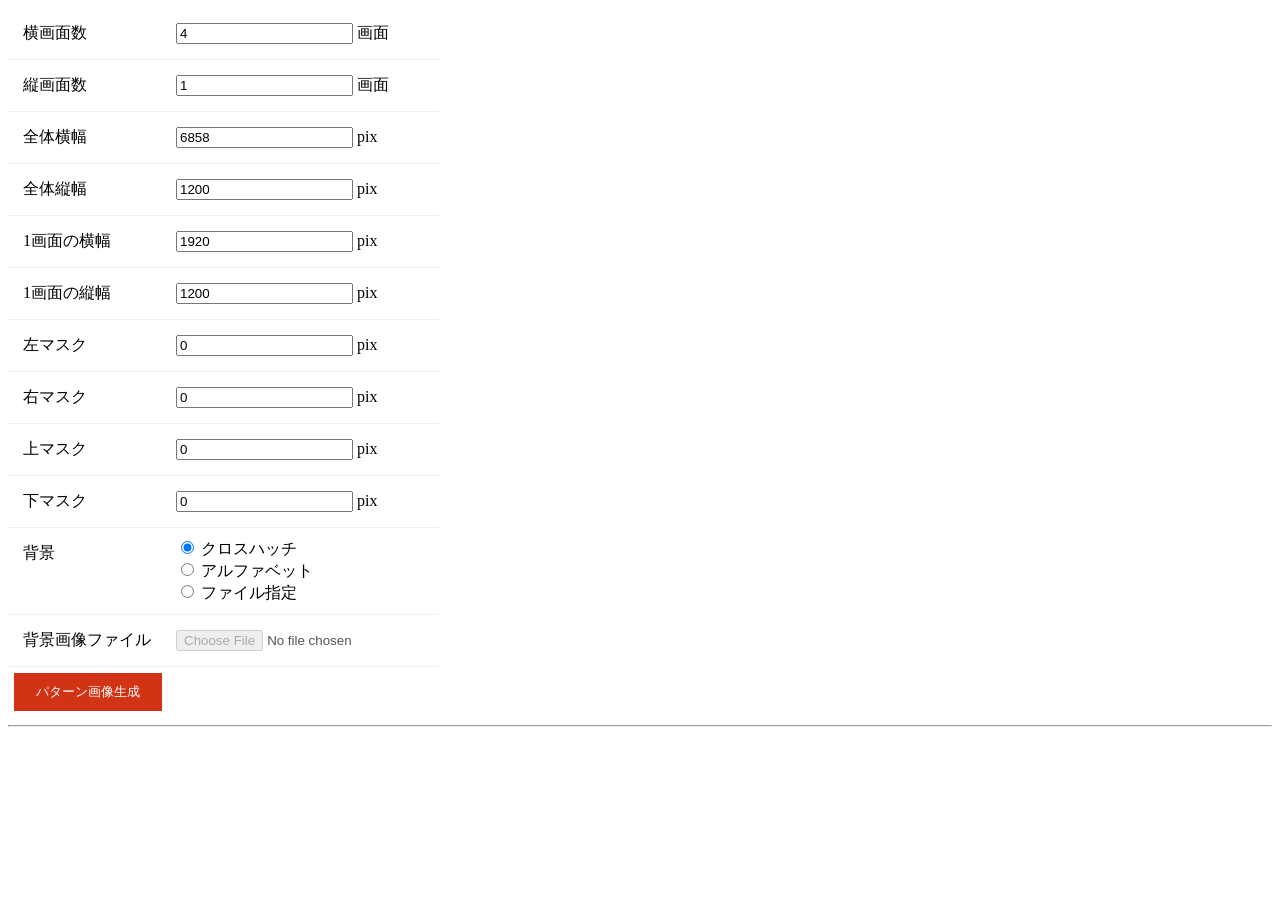
==== index.html @ 9f513bb6 "Changed to allow selection of background modes" ====
<!DOCTYPE html>
<html lang="ja">
<head>
    <meta charset="UTF-8">
    <meta name="viewport" content="width=device-width, initial-scale=1.0">
    <title>パターン画像生成サイト</title>
    <meta name="description" content="">
    <link rel="icon" href="favicon.ico">
    <link rel="stylesheet" href="./css/style.css">
    <script src="./js/PatternGenerator.js"></script>
</head>

<body>
    <form>
        <table>
            <!--ファイルの読み込み　拡張子をPNG, JPEGに設定-->
            <tr>
                <th class="hissu"><label>横画面数</label></th>
                <td><input id="screen-num-x" type="number" value="4" min="1"><label> 画面</label></td>
            </tr>
            <tr>
                <th class="hissu"><label>縦画面数</label></th>
                <td><input id="screen-num-y" type="number" value="1" min="1"><label> 画面</label></td>
            </tr>
            <tr>
                <th class="hissu"><label>全体横幅</label></th>
                <td><input id="all-width" type="number" value="6858" min="1"><label> pix</label></td>
            </tr>
            <tr>
                <th class="hissu"><label>全体縦幅</label></th>
                <td><input id="all-height" type="number" value="1200" min="1"><label> pix</label></td>
            </tr>
            <tr>
                <th class="hissu"><label>1画面の横幅</label></th>
                <td><input id="screen-width" type="number" value="1920" min="1"><label> pix</label></td>
            </tr>
            <tr>
                <th class="hissu"><label>1画面の縦幅</label></th>
                <td><input id="screen-height" type="number" value="1200" min="1"><label> pix</label></td>
            </tr>
            <tr>
                <th class="hissu"><label>左マスク</label></th>
                <td><input id="mask-left" type="number" value="0" min="0"><label> pix</label></td>
                
            </tr>
            <tr>
                <th class="hissu"><label>右マスク</label></th>
                <td><input id="mask-right" type="number" value="0" min="0"><label> pix</label></td>
            </tr>
            <tr>
                <th class="hissu"><label>上マスク</label></th>
                <td><input id="mask-top" type="number" value="0" min="0"><label> pix</label></td>
            </tr>
            <tr>
                <th class="hissu"><label>下マスク</label></th>
                <td><input id="mask-bottom" type="number" value="0" min="0"><label> pix</label></td>
            </tr>
            <tr>
                <th class="ninni"><label>背景</label></th>
                <td><div>
                    <input type="radio" id="radio-1" name="background" checked/>
                    <label for="radio-1">クロスハッチ</label>
                    <br>
                    <input type="radio" id="radio-2" name="background"/>
                    <label for="radio-2">アルファベット</label>
                    <br>
                    <input type="radio" id="radio-3" name="background"/>
                    <label for="radio-3">ファイル指定</label>
                  </div></td>
            </tr>
            <tr>
                <th class="ninni"><label>背景画像ファイル</label></th>
                <td><input type="file" id="selectFile" accept=".png,.jpeg,.jpg" disabled></td>
            </tr>
        </table>
        <!--
        <div class="buttonwrap">
        </div>
        -->
        <input id="btn-draw" type="button" value="パターン画像生成">

    </form> 

    <!--
    <input id="btn-draw" class="" type="button" value="パターン画像生成" />
    -->
    <hr>
    <select id="select" style="display:none;">
        <option id="opt_0">全体</option>
        <option>プロジェクター1</option>
    </select>
    <input id="btn1" class="" type="button" value="ダウンロード"  style="display:none;"/>
    <br>
    <div>
        <canvas id="canvas" class="canvas" width="10" height="10" style="display:none;">
        </canvas>
        <canvas id="canvas2" class="canvas" width="10" height="10">
        </canvas>
    </div>
</body>
</html>
---- css/style.css ----
/*https://csshtml.work/input-sidebyside/*/
  form table{
    border-spacing: 0;
}
form td{
    padding: 10px;
    border-bottom: 1px solid #EEE;
}
form th{
    padding: 15px;
    border-bottom: 1px solid #EEE;
    text-align: left;
    font-weight: normal;
    vertical-align: top;
    width: 8em;
}
.hissu,.ninni{
    /*padding-right: 4em;*/
    position: relative;
}
/*
.hissu::after,.ninni::after{
    content: "必須";
    display: inline-block;
    position: absolute;
    right: 10px;
    top: 15px;
    border: 1px solid #CCC;
    padding: 0 5px;
    font-size: 85%;
    background: #d40000;
    color: #FFF;
}

.ninni::after{
    content: "任意";
    background: #d2e5ff;
    color: #333;
}
    */
form input[type="text"],form textarea{
    background: #f2f2f2;
    border: 1px solid #999;
    margin: 0 5px;
    width: 300px;
    padding: 5px;
    box-sizing: border-box;
}
.attention{
    display: inline-block;
}
.smallinput{
    width: 100px !important;
}
.buttonwrap{
    text-align: center;
    padding: 20px 0;
}
input[type="button"],input[type="submit"]{
    display:inline-block;
    background:#d13415;
    padding:10px;
    text-align:center;
    color:#FFF;
    margin:5px;
    border:1px solid;
    cursor:pointer;
    width: 150px;
}

@media (max-width:500px){
    form table,form tr,form th,form td{
        display: block;
    }
    form th{
        width: auto;
        border-bottom: none;
        padding: 13px 10px 0 5em;
    }
    .hissu::after,.ninni::after{
        right: auto;
        left: 15px;
    }
    form input[type="text"],form textarea{
        width: calc(100% - 10px);
    }
}
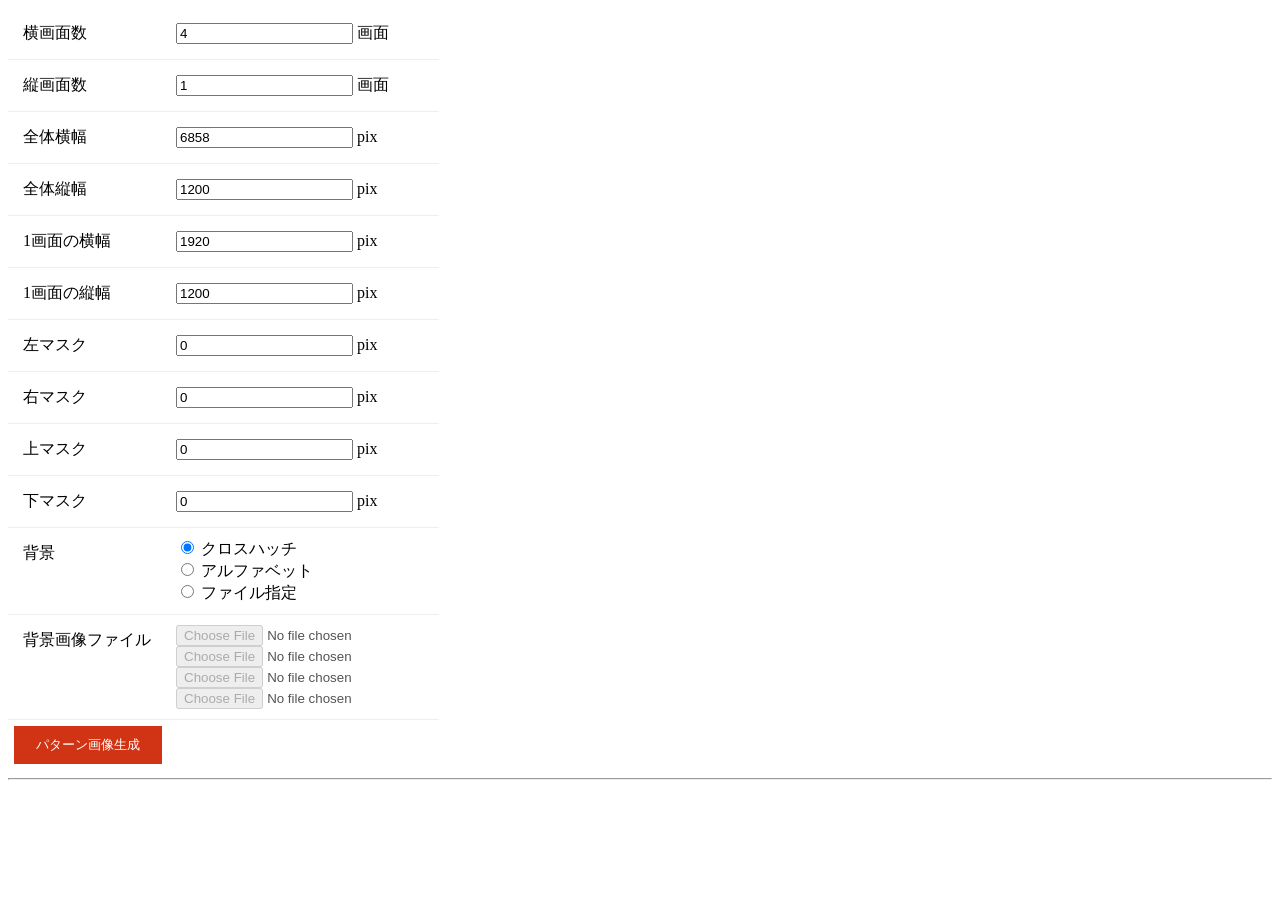
==== commit 6a10c6d0: "Background image specification change" ====
--- a/index.html
+++ b/index.html
@@ -70,20 +70,14 @@
             </tr>
             <tr>
                 <th class="ninni"><label>背景画像ファイル</label></th>
-                <td><input type="file" id="selectFile" accept=".png,.jpeg,.jpg" disabled></td>
+                <td>
+                    <div id="divSelectFile">
+                    </div>
+                </td>
             </tr>
         </table>
-        <!--
-        <div class="buttonwrap">
-        </div>
-        -->
         <input id="btn-draw" type="button" value="パターン画像生成">
-
     </form> 
-
-    <!--
-    <input id="btn-draw" class="" type="button" value="パターン画像生成" />
-    -->
     <hr>
     <select id="select" style="display:none;">
         <option id="opt_0">全体</option>
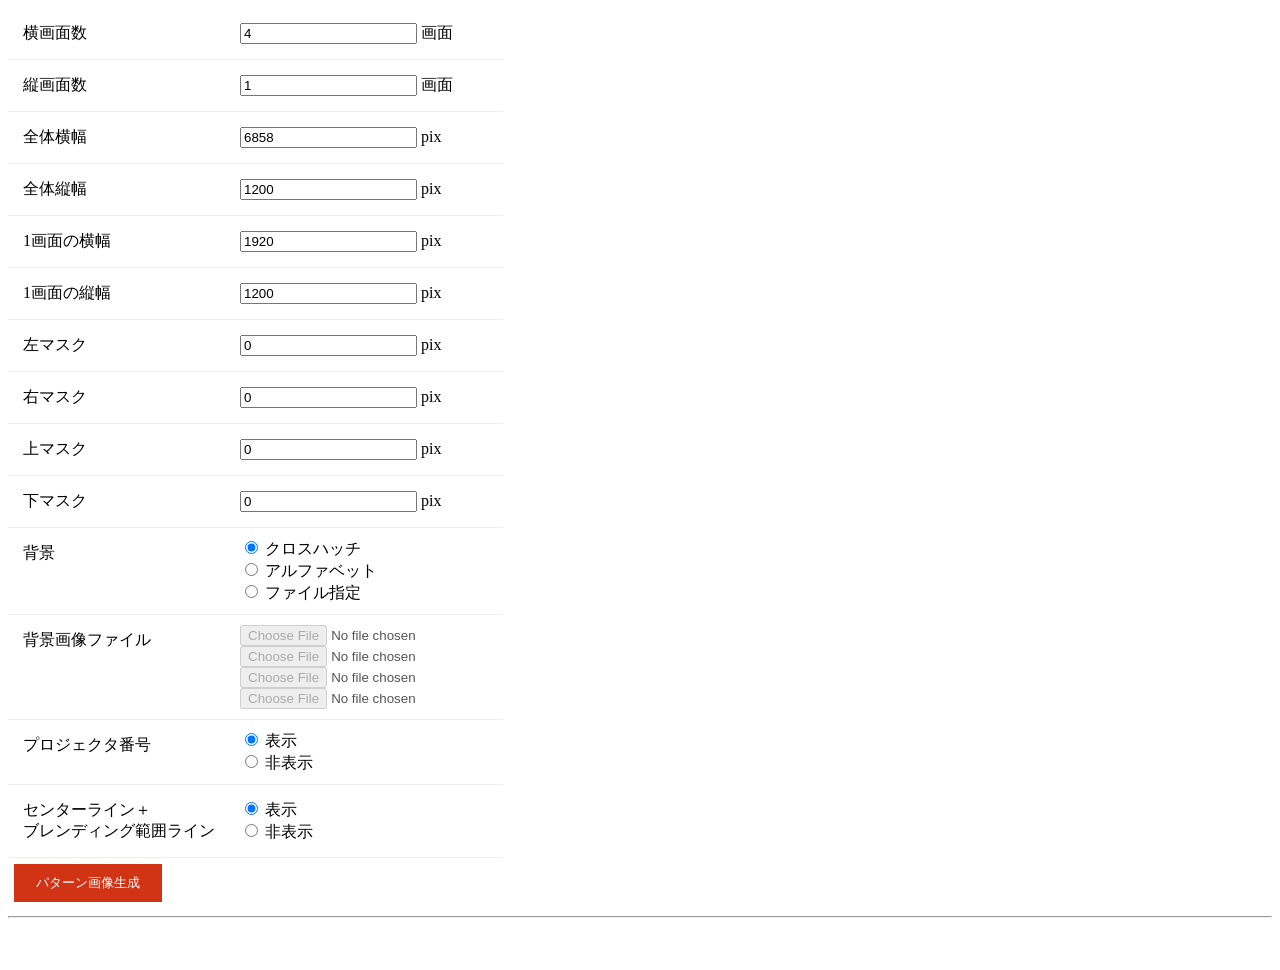
==== commit 7ae7be5a: "Add generate options" ====
--- a/index.html
+++ b/index.html
@@ -1,95 +1,232 @@
 <!DOCTYPE html>
 <html lang="ja">
-<head>
-    <meta charset="UTF-8">
-    <meta name="viewport" content="width=device-width, initial-scale=1.0">
-    <title>パターン画像生成サイト</title>
-    <meta name="description" content="">
-    <link rel="icon" href="favicon.ico">
-    <link rel="stylesheet" href="./css/style.css">
-    <script src="./js/PatternGenerator.js"></script>
-</head>
+    <head>
+        <meta charset="UTF-8" />
+        <meta name="viewport" content="width=device-width, initial-scale=1.0" />
+        <title>パターン画像生成サイト</title>
+        <meta name="description" content="" />
+        <link rel="icon" href="favicon.ico" />
+        <link rel="stylesheet" href="./css/style.css?date=240709" />
+        <script src="./js/PatternGenerator.js?date=240709"></script>
+    </head>
 
-<body>
-    <form>
-        <table>
-            <!--ファイルの読み込み　拡張子をPNG, JPEGに設定-->
-            <tr>
-                <th class="hissu"><label>横画面数</label></th>
-                <td><input id="screen-num-x" type="number" value="4" min="1"><label> 画面</label></td>
-            </tr>
-            <tr>
-                <th class="hissu"><label>縦画面数</label></th>
-                <td><input id="screen-num-y" type="number" value="1" min="1"><label> 画面</label></td>
-            </tr>
-            <tr>
-                <th class="hissu"><label>全体横幅</label></th>
-                <td><input id="all-width" type="number" value="6858" min="1"><label> pix</label></td>
-            </tr>
-            <tr>
-                <th class="hissu"><label>全体縦幅</label></th>
-                <td><input id="all-height" type="number" value="1200" min="1"><label> pix</label></td>
-            </tr>
-            <tr>
-                <th class="hissu"><label>1画面の横幅</label></th>
-                <td><input id="screen-width" type="number" value="1920" min="1"><label> pix</label></td>
-            </tr>
-            <tr>
-                <th class="hissu"><label>1画面の縦幅</label></th>
-                <td><input id="screen-height" type="number" value="1200" min="1"><label> pix</label></td>
-            </tr>
-            <tr>
-                <th class="hissu"><label>左マスク</label></th>
-                <td><input id="mask-left" type="number" value="0" min="0"><label> pix</label></td>
-                
-            </tr>
-            <tr>
-                <th class="hissu"><label>右マスク</label></th>
-                <td><input id="mask-right" type="number" value="0" min="0"><label> pix</label></td>
-            </tr>
-            <tr>
-                <th class="hissu"><label>上マスク</label></th>
-                <td><input id="mask-top" type="number" value="0" min="0"><label> pix</label></td>
-            </tr>
-            <tr>
-                <th class="hissu"><label>下マスク</label></th>
-                <td><input id="mask-bottom" type="number" value="0" min="0"><label> pix</label></td>
-            </tr>
-            <tr>
-                <th class="ninni"><label>背景</label></th>
-                <td><div>
-                    <input type="radio" id="radio-1" name="background" checked/>
-                    <label for="radio-1">クロスハッチ</label>
-                    <br>
-                    <input type="radio" id="radio-2" name="background"/>
-                    <label for="radio-2">アルファベット</label>
-                    <br>
-                    <input type="radio" id="radio-3" name="background"/>
-                    <label for="radio-3">ファイル指定</label>
-                  </div></td>
-            </tr>
-            <tr>
-                <th class="ninni"><label>背景画像ファイル</label></th>
-                <td>
-                    <div id="divSelectFile">
-                    </div>
-                </td>
-            </tr>
-        </table>
-        <input id="btn-draw" type="button" value="パターン画像生成">
-    </form> 
-    <hr>
-    <select id="select" style="display:none;">
-        <option id="opt_0">全体</option>
-        <option>プロジェクター1</option>
-    </select>
-    <input id="btn1" class="" type="button" value="ダウンロード"  style="display:none;"/>
-    <br>
-    <div>
-        <canvas id="canvas" class="canvas" width="10" height="10" style="display:none;">
-        </canvas>
-        <canvas id="canvas2" class="canvas" width="10" height="10">
-        </canvas>
-    </div>
-</body>
-</html>+    <body>
+        <form>
+            <table>
+                <!--ファイルの読み込み　拡張子をPNG, JPEGに設定-->
+                <tr>
+                    <th class="hissu"><label>横画面数</label></th>
+                    <td>
+                        <input
+                            id="screen-num-x"
+                            type="number"
+                            value="4"
+                            min="1"
+                        /><label> 画面</label>
+                    </td>
+                </tr>
+                <tr>
+                    <th class="hissu"><label>縦画面数</label></th>
+                    <td>
+                        <input
+                            id="screen-num-y"
+                            type="number"
+                            value="1"
+                            min="1"
+                        /><label> 画面</label>
+                    </td>
+                </tr>
+                <tr>
+                    <th class="hissu"><label>全体横幅</label></th>
+                    <td>
+                        <input
+                            id="all-width"
+                            type="number"
+                            value="6858"
+                            min="1"
+                        /><label> pix</label>
+                    </td>
+                </tr>
+                <tr>
+                    <th class="hissu"><label>全体縦幅</label></th>
+                    <td>
+                        <input
+                            id="all-height"
+                            type="number"
+                            value="1200"
+                            min="1"
+                        /><label> pix</label>
+                    </td>
+                </tr>
+                <tr>
+                    <th class="hissu"><label>1画面の横幅</label></th>
+                    <td>
+                        <input
+                            id="screen-width"
+                            type="number"
+                            value="1920"
+                            min="1"
+                        /><label> pix</label>
+                    </td>
+                </tr>
+                <tr>
+                    <th class="hissu"><label>1画面の縦幅</label></th>
+                    <td>
+                        <input
+                            id="screen-height"
+                            type="number"
+                            value="1200"
+                            min="1"
+                        /><label> pix</label>
+                    </td>
+                </tr>
+                <tr>
+                    <th class="hissu"><label>左マスク</label></th>
+                    <td>
+                        <input
+                            id="mask-left"
+                            type="number"
+                            value="0"
+                            min="0"
+                        /><label> pix</label>
+                    </td>
+                </tr>
+                <tr>
+                    <th class="hissu"><label>右マスク</label></th>
+                    <td>
+                        <input
+                            id="mask-right"
+                            type="number"
+                            value="0"
+                            min="0"
+                        /><label> pix</label>
+                    </td>
+                </tr>
+                <tr>
+                    <th class="hissu"><label>上マスク</label></th>
+                    <td>
+                        <input
+                            id="mask-top"
+                            type="number"
+                            value="0"
+                            min="0"
+                        /><label> pix</label>
+                    </td>
+                </tr>
+                <tr>
+                    <th class="hissu"><label>下マスク</label></th>
+                    <td>
+                        <input
+                            id="mask-bottom"
+                            type="number"
+                            value="0"
+                            min="0"
+                        /><label> pix</label>
+                    </td>
+                </tr>
+                <tr>
+                    <th class="ninni"><label>背景</label></th>
+                    <td>
+                        <div>
+                            <input
+                                type="radio"
+                                id="radio-1"
+                                name="background"
+                                checked
+                            />
+                            <label for="radio-1">クロスハッチ</label>
+                            <br />
+                            <input
+                                type="radio"
+                                id="radio-2"
+                                name="background"
+                            />
+                            <label for="radio-2">アルファベット</label>
+                            <br />
+                            <input
+                                type="radio"
+                                id="radio-3"
+                                name="background"
+                            />
+                            <label for="radio-3">ファイル指定</label>
+                        </div>
+                    </td>
+                </tr>
+                <tr>
+                    <th class="ninni"><label>背景画像ファイル</label></th>
+                    <td>
+                        <div id="divSelectFile"></div>
+                    </td>
+                </tr>
+                <tr>
+                    <th class="ninni"><label>プロジェクタ番号</label></th>
+                    <td>
+                        <div>
+                            <input
+                                type="radio"
+                                id="vp-radio-1"
+                                name="vp"
+                                checked
+                            />
+                            <label for="vp-radio-1">表示</label>
+                            <br />
+                            <input
+                                type="radio"
+                                id="vp-radio-2"
+                                name="vp"
+                            />
+                            <label for="vp-radio-2">非表示</label>
+                        </div>
+                    </td>
+                </tr>
+                <tr></tr>
+                    <th class="ninni"><label>センターライン＋<br>ブレンディング範囲ライン</label></th>
+                    <td>
+                        <div>
+                            <input
+                                type="radio"
+                                id="line-radio-1"
+                                name="line"
+                                checked
+                            />
+                            <label for="line-radio-1">表示</label>
+                            <br />
+                            <input
+                                type="radio"
+                                id="line-radio-2"
+                                name="line"
+                            />
+                            <label for="line-radio-2">非表示</label>
+                        </div>
+                    </td>
+                </tr>
+            </table>
+            <input id="btn-draw" type="button" value="パターン画像生成" />
+        </form>
+        <hr />
+        <select id="select" style="display: none">
+            <option id="opt_0">全体</option>
+            <option>プロジェクター1</option>
+        </select>
+        <input
+            id="btn1"
+            class=""
+            type="button"
+            value="ダウンロード"
+            style="display: none"
+        />
+        <br />
+        <div>
+            <canvas
+                id="canvas"
+                class="canvas"
+                width="10"
+                height="10"
+                style="display: none"
+            >
+            </canvas>
+            <canvas id="canvas2" class="canvas" width="10" height="10">
+            </canvas>
+        </div>
+    </body>
+</html>
--- a/css/style.css
+++ b/css/style.css
@@ -1,21 +1,21 @@
-
-  /*https://csshtml.work/input-sidebyside/*/
-  form table{
+/*https://csshtml.work/input-sidebyside/*/
+form table {
     border-spacing: 0;
 }
-form td{
+form td {
     padding: 10px;
-    border-bottom: 1px solid #EEE;
+    border-bottom: 1px solid #eee;
 }
-form th{
+form th {
     padding: 15px;
-    border-bottom: 1px solid #EEE;
+    border-bottom: 1px solid #eee;
     text-align: left;
     font-weight: normal;
     vertical-align: top;
-    width: 8em;
+    /*width: 8em;*/
 }
-.hissu,.ninni{
+.hissu,
+.ninni {
     /*padding-right: 4em;*/
     position: relative;
 }
@@ -39,7 +39,8 @@
     color: #333;
 }
     */
-form input[type="text"],form textarea{
+form input[type="text"],
+form textarea {
     background: #f2f2f2;
     border: 1px solid #999;
     margin: 0 5px;
@@ -47,42 +48,48 @@
     padding: 5px;
     box-sizing: border-box;
 }
-.attention{
+.attention {
     display: inline-block;
 }
-.smallinput{
+.smallinput {
     width: 100px !important;
 }
-.buttonwrap{
+.buttonwrap {
     text-align: center;
     padding: 20px 0;
 }
-input[type="button"],input[type="submit"]{
-    display:inline-block;
-    background:#d13415;
-    padding:10px;
-    text-align:center;
-    color:#FFF;
-    margin:5px;
-    border:1px solid;
-    cursor:pointer;
+input[type="button"],
+input[type="submit"] {
+    display: inline-block;
+    background: #d13415;
+    padding: 10px;
+    text-align: center;
+    color: #fff;
+    margin: 5px;
+    border: 1px solid;
+    cursor: pointer;
     width: 150px;
 }
 
-@media (max-width:500px){
-    form table,form tr,form th,form td{
+@media (max-width: 500px) {
+    form table,
+    form tr,
+    form th,
+    form td {
         display: block;
     }
-    form th{
+    form th {
         width: auto;
         border-bottom: none;
         padding: 13px 10px 0 5em;
     }
-    .hissu::after,.ninni::after{
+    .hissu::after,
+    .ninni::after {
         right: auto;
         left: 15px;
     }
-    form input[type="text"],form textarea{
+    form input[type="text"],
+    form textarea {
         width: calc(100% - 10px);
     }
-}+}
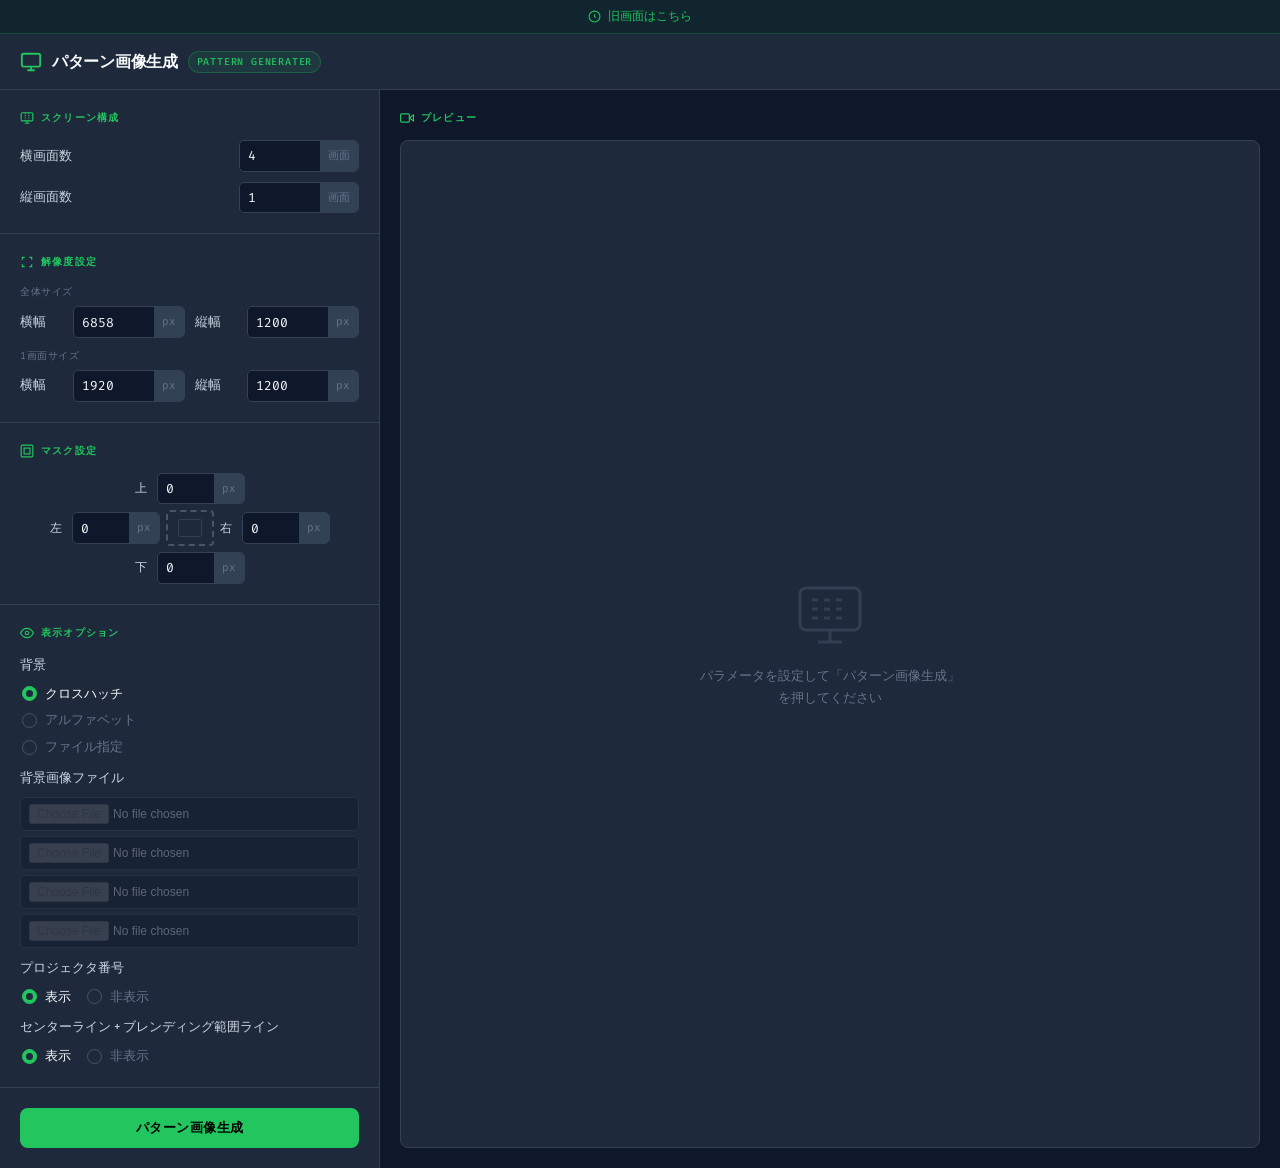
==== commit ec354e91: "デザイン調整" ====
--- a/index.html
+++ b/index.html
@@ -1,232 +1,304 @@
 <!DOCTYPE html>
 <html lang="ja">
-    <head>
-        <meta charset="UTF-8" />
-        <meta name="viewport" content="width=device-width, initial-scale=1.0" />
-        <title>パターン画像生成サイト</title>
-        <meta name="description" content="" />
-        <link rel="icon" href="favicon.ico" />
-        <link rel="stylesheet" href="./css/style.css?date=240709" />
-        <script src="./js/PatternGenerator.js?date=240709"></script>
-    </head>
-
-    <body>
-        <form>
-            <table>
-                <!--ファイルの読み込み　拡張子をPNG, JPEGに設定-->
-                <tr>
-                    <th class="hissu"><label>横画面数</label></th>
-                    <td>
-                        <input
-                            id="screen-num-x"
-                            type="number"
-                            value="4"
-                            min="1"
-                        /><label> 画面</label>
-                    </td>
-                </tr>
-                <tr>
-                    <th class="hissu"><label>縦画面数</label></th>
-                    <td>
-                        <input
-                            id="screen-num-y"
-                            type="number"
-                            value="1"
-                            min="1"
-                        /><label> 画面</label>
-                    </td>
-                </tr>
-                <tr>
-                    <th class="hissu"><label>全体横幅</label></th>
-                    <td>
-                        <input
-                            id="all-width"
-                            type="number"
-                            value="6858"
-                            min="1"
-                        /><label> pix</label>
-                    </td>
-                </tr>
-                <tr>
-                    <th class="hissu"><label>全体縦幅</label></th>
-                    <td>
-                        <input
-                            id="all-height"
-                            type="number"
-                            value="1200"
-                            min="1"
-                        /><label> pix</label>
-                    </td>
-                </tr>
-                <tr>
-                    <th class="hissu"><label>1画面の横幅</label></th>
-                    <td>
-                        <input
-                            id="screen-width"
-                            type="number"
-                            value="1920"
-                            min="1"
-                        /><label> pix</label>
-                    </td>
-                </tr>
-                <tr>
-                    <th class="hissu"><label>1画面の縦幅</label></th>
-                    <td>
-                        <input
-                            id="screen-height"
-                            type="number"
-                            value="1200"
-                            min="1"
-                        /><label> pix</label>
-                    </td>
-                </tr>
-                <tr>
-                    <th class="hissu"><label>左マスク</label></th>
-                    <td>
-                        <input
-                            id="mask-left"
-                            type="number"
-                            value="0"
-                            min="0"
-                        /><label> pix</label>
-                    </td>
-                </tr>
-                <tr>
-                    <th class="hissu"><label>右マスク</label></th>
-                    <td>
-                        <input
-                            id="mask-right"
-                            type="number"
-                            value="0"
-                            min="0"
-                        /><label> pix</label>
-                    </td>
-                </tr>
-                <tr>
-                    <th class="hissu"><label>上マスク</label></th>
-                    <td>
-                        <input
-                            id="mask-top"
-                            type="number"
-                            value="0"
-                            min="0"
-                        /><label> pix</label>
-                    </td>
-                </tr>
-                <tr>
-                    <th class="hissu"><label>下マスク</label></th>
-                    <td>
-                        <input
-                            id="mask-bottom"
-                            type="number"
-                            value="0"
-                            min="0"
-                        /><label> pix</label>
-                    </td>
-                </tr>
-                <tr>
-                    <th class="ninni"><label>背景</label></th>
-                    <td>
-                        <div>
-                            <input
-                                type="radio"
-                                id="radio-1"
-                                name="background"
-                                checked
-                            />
-                            <label for="radio-1">クロスハッチ</label>
-                            <br />
-                            <input
-                                type="radio"
-                                id="radio-2"
-                                name="background"
-                            />
-                            <label for="radio-2">アルファベット</label>
-                            <br />
-                            <input
-                                type="radio"
-                                id="radio-3"
-                                name="background"
-                            />
-                            <label for="radio-3">ファイル指定</label>
+
+<head>
+    <meta charset="UTF-8" />
+    <meta name="viewport" content="width=device-width, initial-scale=1.0" />
+    <title>パターン画像生成</title>
+    <meta name="description" content="プロジェクタ調整用パターン画像生成ツール" />
+    <link rel="preconnect" href="https://fonts.googleapis.com" />
+    <link
+        href="https://fonts.googleapis.com/css2?family=Fira+Code:wght@400;500;600;700&family=Fira+Sans:wght@300;400;500;600&display=swap"
+        rel="stylesheet" />
+    <link rel="icon" href="favicon.ico" />
+    <link rel="stylesheet" href="./css/style.css" />
+    <script src="./js/PatternGenerator.js?date=240912"></script>
+</head>
+
+<body>
+    <div class="app">
+
+        <!-- 旧バージョンバナー -->
+        <div class="legacy-banner">
+            <svg viewBox="0 0 24 24" fill="none" stroke="currentColor" stroke-width="2" aria-hidden="true">
+                <circle cx="12" cy="12" r="10" />
+                <polyline points="12 8 12 12 14 14" />
+            </svg>
+            <a href="./v1/index.html">旧画面はこちら</a>
+        </div>
+
+        <!-- ヘッダー -->
+        <header class="header">
+            <div class="header-inner">
+                <div class="header-brand">
+                    <svg class="header-icon" viewBox="0 0 24 24" fill="none" stroke="currentColor" stroke-width="2"
+                        aria-hidden="true">
+                        <rect x="2" y="3" width="20" height="14" rx="2" />
+                        <path d="M8 21h8M12 17v4" />
+                    </svg>
+                    <h1>パターン画像生成</h1>
+                    <span class="header-badge">Pattern Generater</span>
+                </div>
+            </div>
+        </header>
+
+        <!-- メインレイアウト -->
+        <div class="main">
+
+            <!-- 設定パネル -->
+            <aside class="settings-panel">
+                <form id="settings-form">
+
+                    <!-- スクリーン構成 -->
+                    <section class="section">
+                        <h2 class="section-title">
+                            <svg viewBox="0 0 24 24" fill="none" stroke="currentColor" stroke-width="2"
+                                aria-hidden="true">
+                                <rect x="2" y="3" width="20" height="14" rx="2" />
+                                <path d="M8 21h8M12 17v4" />
+                                <path d="M9 3v14M15 3v14" stroke-dasharray="2 2" />
+                            </svg>
+                            スクリーン構成
+                        </h2>
+                        <div class="field-group">
+                            <div class="field-inline">
+                                <label for="screen-num-x">横画面数</label>
+                                <div class="input-unit">
+                                    <input id="screen-num-x" type="number" value="4" min="1" />
+                                    <span class="unit">画面</span>
+                                </div>
+                            </div>
+                            <div class="field-inline">
+                                <label for="screen-num-y">縦画面数</label>
+                                <div class="input-unit">
+                                    <input id="screen-num-y" type="number" value="1" min="1" />
+                                    <span class="unit">画面</span>
+                                </div>
+                            </div>
                         </div>
-                    </td>
-                </tr>
-                <tr>
-                    <th class="ninni"><label>背景画像ファイル</label></th>
-                    <td>
-                        <div id="divSelectFile"></div>
-                    </td>
-                </tr>
-                <tr>
-                    <th class="ninni"><label>プロジェクタ番号</label></th>
-                    <td>
-                        <div>
-                            <input
-                                type="radio"
-                                id="vp-radio-1"
-                                name="vp"
-                                checked
-                            />
-                            <label for="vp-radio-1">表示</label>
-                            <br />
-                            <input
-                                type="radio"
-                                id="vp-radio-2"
-                                name="vp"
-                            />
-                            <label for="vp-radio-2">非表示</label>
+                    </section>
+
+                    <!-- 解像度設定 -->
+                    <section class="section">
+                        <h2 class="section-title">
+                            <svg viewBox="0 0 24 24" fill="none" stroke="currentColor" stroke-width="2"
+                                aria-hidden="true">
+                                <path d="M4 8V4h4M20 8V4h-4M4 16v4h4M20 16v4h-4" />
+                            </svg>
+                            解像度設定
+                        </h2>
+                        <div class="field-group">
+                            <div class="field-block">
+                                <span class="field-block-label">全体サイズ</span>
+                                <div class="field-row">
+                                    <div class="field-inline">
+                                        <label for="all-width">横幅</label>
+                                        <div class="input-unit">
+                                            <input id="all-width" type="number" value="6858" min="1" />
+                                            <span class="unit">px</span>
+                                        </div>
+                                    </div>
+                                    <div class="field-inline">
+                                        <label for="all-height">縦幅</label>
+                                        <div class="input-unit">
+                                            <input id="all-height" type="number" value="1200" min="1" />
+                                            <span class="unit">px</span>
+                                        </div>
+                                    </div>
+                                </div>
+                            </div>
+                            <div class="field-block">
+                                <span class="field-block-label">1画面サイズ</span>
+                                <div class="field-row">
+                                    <div class="field-inline">
+                                        <label for="screen-width">横幅</label>
+                                        <div class="input-unit">
+                                            <input id="screen-width" type="number" value="1920" min="1" />
+                                            <span class="unit">px</span>
+                                        </div>
+                                    </div>
+                                    <div class="field-inline">
+                                        <label for="screen-height">縦幅</label>
+                                        <div class="input-unit">
+                                            <input id="screen-height" type="number" value="1200" min="1" />
+                                            <span class="unit">px</span>
+                                        </div>
+                                    </div>
+                                </div>
+                            </div>
                         </div>
-                    </td>
-                </tr>
-                <tr></tr>
-                    <th class="ninni"><label>センターライン＋<br>ブレンディング範囲ライン</label></th>
-                    <td>
-                        <div>
-                            <input
-                                type="radio"
-                                id="line-radio-1"
-                                name="line"
-                                checked
-                            />
-                            <label for="line-radio-1">表示</label>
-                            <br />
-                            <input
-                                type="radio"
-                                id="line-radio-2"
-                                name="line"
-                            />
-                            <label for="line-radio-2">非表示</label>
+                    </section>
+
+                    <!-- マスク設定 -->
+                    <section class="section">
+                        <h2 class="section-title">
+                            <svg viewBox="0 0 24 24" fill="none" stroke="currentColor" stroke-width="2"
+                                aria-hidden="true">
+                                <rect x="2" y="2" width="20" height="20" rx="2" />
+                                <rect x="7" y="7" width="10" height="10" />
+                            </svg>
+                            マスク設定
+                        </h2>
+                        <div class="mask-grid">
+                            <div class="mask-cell mask-top">
+                                <div class="field-inline">
+                                    <label for="mask-top">上</label>
+                                    <div class="input-unit">
+                                        <input id="mask-top" type="number" value="0" min="0" />
+                                        <span class="unit">px</span>
+                                    </div>
+                                </div>
+                            </div>
+                            <div class="mask-cell mask-left">
+                                <div class="field-inline">
+                                    <label for="mask-left">左</label>
+                                    <div class="input-unit">
+                                        <input id="mask-left" type="number" value="0" min="0" />
+                                        <span class="unit">px</span>
+                                    </div>
+                                </div>
+                            </div>
+                            <div class="mask-center-vis" aria-hidden="true">
+                                <div class="mask-inner-rect"></div>
+                            </div>
+                            <div class="mask-cell mask-right">
+                                <div class="field-inline">
+                                    <label for="mask-right">右</label>
+                                    <div class="input-unit">
+                                        <input id="mask-right" type="number" value="0" min="0" />
+                                        <span class="unit">px</span>
+                                    </div>
+                                </div>
+                            </div>
+                            <div class="mask-cell mask-bottom">
+                                <div class="field-inline">
+                                    <label for="mask-bottom">下</label>
+                                    <div class="input-unit">
+                                        <input id="mask-bottom" type="number" value="0" min="0" />
+                                        <span class="unit">px</span>
+                                    </div>
+                                </div>
+                            </div>
                         </div>
-                    </td>
-                </tr>
-            </table>
-            <input id="btn-draw" type="button" value="パターン画像生成" />
-        </form>
-        <hr />
-        <select id="select" style="display: none">
-            <option id="opt_0">全体</option>
-            <option>プロジェクター1</option>
-        </select>
-        <input
-            id="btn1"
-            class=""
-            type="button"
-            value="ダウンロード"
-            style="display: none"
-        />
-        <br />
-        <div>
-            <canvas
-                id="canvas"
-                class="canvas"
-                width="10"
-                height="10"
-                style="display: none"
-            >
-            </canvas>
-            <canvas id="canvas2" class="canvas" width="10" height="10">
-            </canvas>
-        </div>
-    </body>
-</html>
+                    </section>
+
+                    <!-- 表示オプション -->
+                    <section class="section">
+                        <h2 class="section-title">
+                            <svg viewBox="0 0 24 24" fill="none" stroke="currentColor" stroke-width="2"
+                                aria-hidden="true">
+                                <path d="M1 12s4-8 11-8 11 8 11 8-4 8-11 8-11-8-11-8z" />
+                                <circle cx="12" cy="12" r="3" />
+                            </svg>
+                            表示オプション
+                        </h2>
+                        <div class="field-group">
+
+                            <div class="option-field">
+                                <span class="option-label">背景</span>
+                                <div class="radio-group">
+                                    <label class="radio-item">
+                                        <input type="radio" id="radio-1" name="background" checked />
+                                        <span class="radio-dot" aria-hidden="true"></span>
+                                        クロスハッチ
+                                    </label>
+                                    <label class="radio-item">
+                                        <input type="radio" id="radio-2" name="background" />
+                                        <span class="radio-dot" aria-hidden="true"></span>
+                                        アルファベット
+                                    </label>
+                                    <label class="radio-item">
+                                        <input type="radio" id="radio-3" name="background" />
+                                        <span class="radio-dot" aria-hidden="true"></span>
+                                        ファイル指定
+                                    </label>
+                                </div>
+                            </div>
+
+                            <div class="option-field">
+                                <span class="option-label">背景画像ファイル</span>
+                                <div id="divSelectFile" class="file-select-wrap"></div>
+                            </div>
+
+                            <div class="option-field">
+                                <span class="option-label">プロジェクタ番号</span>
+                                <div class="radio-group radio-group--row">
+                                    <label class="radio-item">
+                                        <input type="radio" id="vp-radio-1" name="vp" checked />
+                                        <span class="radio-dot" aria-hidden="true"></span>
+                                        表示
+                                    </label>
+                                    <label class="radio-item">
+                                        <input type="radio" id="vp-radio-2" name="vp" />
+                                        <span class="radio-dot" aria-hidden="true"></span>
+                                        非表示
+                                    </label>
+                                </div>
+                            </div>
+
+                            <div class="option-field">
+                                <span class="option-label">センターライン + ブレンディング範囲ライン</span>
+                                <div class="radio-group radio-group--row">
+                                    <label class="radio-item">
+                                        <input type="radio" id="line-radio-1" name="line" checked />
+                                        <span class="radio-dot" aria-hidden="true"></span>
+                                        表示
+                                    </label>
+                                    <label class="radio-item">
+                                        <input type="radio" id="line-radio-2" name="line" />
+                                        <span class="radio-dot" aria-hidden="true"></span>
+                                        非表示
+                                    </label>
+                                </div>
+                            </div>
+
+                        </div>
+                    </section>
+
+                    <!-- 生成ボタン -->
+                    <div class="generate-wrap">
+                        <input id="btn-draw" type="button" value="パターン画像生成" />
+                    </div>
+
+                </form>
+            </aside>
+
+            <!-- プレビューパネル -->
+            <section class="preview-panel" aria-label="プレビュー">
+                <div class="preview-toolbar">
+                    <h2 class="section-title">
+                        <svg viewBox="0 0 24 24" fill="none" stroke="currentColor" stroke-width="2" aria-hidden="true">
+                            <polygon points="23 7 16 12 23 17 23 7" />
+                            <rect x="1" y="5" width="15" height="14" rx="2" />
+                        </svg>
+                        プレビュー
+                    </h2>
+                    <div class="preview-actions">
+                        <select id="select" style="display: none">
+                            <option id="opt_0">全体</option>
+                            <option>プロジェクター1</option>
+                        </select>
+                        <input id="btn1" type="button" value="ダウンロード" style="display: none" />
+                    </div>
+                </div>
+                <div class="canvas-area">
+                    <div class="canvas-placeholder" id="canvas-placeholder">
+                        <svg viewBox="0 0 24 24" fill="none" stroke="currentColor" stroke-width="1" aria-hidden="true">
+                            <rect x="2" y="3" width="20" height="14" rx="2" />
+                            <path d="M8 21h8M12 17v4" />
+                            <line x1="6" y1="7" x2="18" y2="7" stroke-dasharray="2 2" />
+                            <line x1="6" y1="10" x2="18" y2="10" stroke-dasharray="2 2" />
+                            <line x1="6" y1="13" x2="18" y2="13" stroke-dasharray="2 2" />
+                        </svg>
+                        <p>パラメータを設定して「パターン画像生成」を押してください</p>
+                    </div>
+                    <canvas id="canvas" class="canvas" width="10" height="10" style="display: none"></canvas>
+                    <canvas id="canvas2" class="canvas canvas-preview" width="10" height="10"></canvas>
+                </div>
+            </section>
+
+        </div><!-- /.main -->
+    </div><!-- /.app -->
+</body>
+
+</html>
--- a/css/style.css
+++ b/css/style.css
@@ -1,95 +1,697 @@
-/*https://csshtml.work/input-sidebyside/*/
-form table {
-    border-spacing: 0;
-}
-form td {
-    padding: 10px;
-    border-bottom: 1px solid #eee;
-}
-form th {
-    padding: 15px;
-    border-bottom: 1px solid #eee;
-    text-align: left;
-    font-weight: normal;
-    vertical-align: top;
-    /*width: 8em;*/
-}
-.hissu,
-.ninni {
-    /*padding-right: 4em;*/
+/* === Reset & Custom Properties === */
+*,
+*::before,
+*::after {
+    box-sizing: border-box;
+    margin: 0;
+    padding: 0;
+}
+
+:root {
+    --bg: #0F172A;
+    --panel: #1E293B;
+    --panel-hover: #243047;
+    --border: #334155;
+    --border-light: #475569;
+    --accent: #22C55E;
+    --accent-dark: #16A34A;
+    --text: #F8FAFC;
+    --text-sub: #CBD5E1;
+    --text-muted: #64748B;
+    --input-bg: #0F172A;
+    --radius: 8px;
+    --radius-sm: 5px;
+    --sidebar-w: 380px;
+    --header-h: 56px;
+    --transition: 150ms ease;
+}
+
+html,
+body {
+    height: 100%;
+    background: var(--bg);
+    color: var(--text);
+    font-family: 'Fira Sans', system-ui, -apple-system, sans-serif;
+    font-size: 14px;
+    line-height: 1.6;
+    -webkit-font-smoothing: antialiased;
+}
+
+/* ============================================================
+   Legacy Banner
+   ============================================================ */
+.legacy-banner {
+    display: flex;
+    align-items: center;
+    justify-content: center;
+    gap: 7px;
+    background: rgba(34, 197, 94, 0.08);
+    border-bottom: 1px solid rgba(34, 197, 94, 0.2);
+    padding: 7px 16px;
+    font-size: 12px;
+    color: var(--text-muted);
+}
+
+.legacy-banner svg {
+    width: 13px;
+    height: 13px;
+    color: var(--accent);
+    flex-shrink: 0;
+}
+
+.legacy-banner a {
+    color: var(--accent);
+    text-decoration: none;
+    font-family: 'Fira Code', monospace;
+    font-size: 12px;
+    transition: color var(--transition);
+}
+
+.legacy-banner a:hover {
+    color: #fff;
+    text-decoration: underline;
+}
+
+/* ============================================================
+   App Shell
+   ============================================================ */
+.app {
+    display: flex;
+    flex-direction: column;
+    min-height: 100vh;
+}
+
+/* ============================================================
+   Header
+   ============================================================ */
+.header {
+    height: var(--header-h);
+    background: var(--panel);
+    border-bottom: 1px solid var(--border);
+    display: flex;
+    align-items: center;
+    padding: 0 20px;
+    position: sticky;
+    top: 0;
+    z-index: 50;
+    flex-shrink: 0;
+}
+
+.header-inner {
+    width: 100%;
+}
+
+.header-brand {
+    display: flex;
+    align-items: center;
+    gap: 10px;
+}
+
+.header-icon {
+    width: 22px;
+    height: 22px;
+    color: var(--accent);
+    flex-shrink: 0;
+}
+
+h1 {
+    font-family: 'Fira Code', monospace;
+    font-size: 16px;
+    font-weight: 600;
+    color: var(--text);
+    letter-spacing: -0.3px;
+}
+
+.header-badge {
+    background: rgba(34, 197, 94, 0.1);
+    border: 1px solid rgba(34, 197, 94, 0.25);
+    color: var(--accent);
+    font-family: 'Fira Code', monospace;
+    font-size: 10px;
+    font-weight: 500;
+    padding: 2px 8px;
+    border-radius: 100px;
+    letter-spacing: 0.8px;
+    text-transform: uppercase;
+}
+
+/* ============================================================
+   Main Layout
+   ============================================================ */
+.main {
+    display: flex;
+    flex: 1;
+    overflow: hidden;
+}
+
+/* ============================================================
+   Settings Panel (Sidebar)
+   ============================================================ */
+.settings-panel {
+    width: var(--sidebar-w);
+    min-width: var(--sidebar-w);
+    background: var(--panel);
+    border-right: 1px solid var(--border);
+    overflow-y: auto;
+    display: flex;
+    flex-direction: column;
+}
+
+.settings-panel::-webkit-scrollbar {
+    width: 4px;
+}
+
+.settings-panel::-webkit-scrollbar-track {
+    background: transparent;
+}
+
+.settings-panel::-webkit-scrollbar-thumb {
+    background: var(--border);
+    border-radius: 2px;
+}
+
+/* ============================================================
+   Sections
+   ============================================================ */
+.section {
+    padding: 20px;
+    border-bottom: 1px solid var(--border);
+}
+
+.section-title {
+    display: flex;
+    align-items: center;
+    gap: 7px;
+    font-family: 'Fira Code', monospace;
+    font-size: 10px;
+    font-weight: 600;
+    color: var(--accent);
+    text-transform: uppercase;
+    letter-spacing: 1.2px;
+    margin-bottom: 14px;
+}
+
+.section-title svg {
+    width: 14px;
+    height: 14px;
+    flex-shrink: 0;
+}
+
+/* ============================================================
+   Form Fields
+   ============================================================ */
+.field-group {
+    display: flex;
+    flex-direction: column;
+    gap: 10px;
+}
+
+.field-inline {
+    display: flex;
+    align-items: center;
+    justify-content: space-between;
+    gap: 10px;
+}
+
+.field-inline>label {
+    font-size: 13px;
+    color: var(--text-sub);
+    flex-shrink: 0;
+    min-width: 42px;
+}
+
+/* Grouped block with sub-label */
+.field-block {
+    display: flex;
+    flex-direction: column;
+    gap: 6px;
+}
+
+.field-block-label {
+    font-family: 'Fira Code', monospace;
+    font-size: 10px;
+    color: var(--text-muted);
+    text-transform: uppercase;
+    letter-spacing: 0.5px;
+}
+
+.field-row {
+    display: flex;
+    gap: 10px;
+}
+
+.field-row .field-inline {
+    flex: 1;
+}
+
+/* ============================================================
+   Number Input + Unit
+   ============================================================ */
+.input-unit {
+    display: flex;
+    align-items: stretch;
+    border: 1px solid var(--border);
+    border-radius: var(--radius-sm);
+    overflow: hidden;
+    transition: border-color var(--transition);
+    background: var(--input-bg);
+}
+
+.input-unit:focus-within {
+    border-color: var(--accent);
+    box-shadow: 0 0 0 2px rgba(34, 197, 94, 0.12);
+}
+
+.input-unit input[type="number"] {
+    background: transparent;
+    border: none;
+    outline: none;
+    color: var(--text);
+    font-family: 'Fira Code', monospace;
+    font-size: 13px;
+    padding: 6px 8px;
+    width: 80px;
+    -moz-appearance: textfield;
+}
+
+.input-unit input[type="number"]::-webkit-outer-spin-button,
+.input-unit input[type="number"]::-webkit-inner-spin-button {
+    -webkit-appearance: none;
+    margin: 0;
+}
+
+.unit {
+    background: var(--border);
+    color: var(--text-muted);
+    font-family: 'Fira Code', monospace;
+    font-size: 11px;
+    padding: 6px 8px;
+    white-space: nowrap;
+    user-select: none;
+    display: flex;
+    align-items: center;
+}
+
+/* ============================================================
+   Mask Grid Layout
+   ============================================================ */
+.mask-grid {
+    display: grid;
+    grid-template-columns: 1fr auto 1fr;
+    grid-template-rows: auto auto auto;
+    gap: 6px;
+    align-items: center;
+}
+
+.mask-top {
+    grid-row: 1;
+    grid-column: 1 / -1;
+    display: flex;
+    justify-content: center;
+}
+
+.mask-bottom {
+    grid-row: 3;
+    grid-column: 1 / -1;
+    display: flex;
+    justify-content: center;
+}
+
+.mask-left {
+    grid-row: 2;
+    grid-column: 1;
+    display: flex;
+    justify-content: flex-end;
+}
+
+.mask-right {
+    grid-row: 2;
+    grid-column: 3;
+    display: flex;
+    justify-content: flex-start;
+}
+
+.mask-center-vis {
+    grid-row: 2;
+    grid-column: 2;
+    width: 48px;
+    height: 36px;
+    border: 2px dashed var(--border-light);
+    border-radius: 4px;
+    display: flex;
+    align-items: center;
+    justify-content: center;
+}
+
+/* マスクグリッド内のラベルとインプットをコンパクトに */
+.mask-grid .field-inline>label {
+    min-width: unset;
+    font-size: 12px;
+}
+
+.mask-grid .input-unit input[type="number"] {
+    width: 56px;
+}
+
+.mask-inner-rect {
+    width: 24px;
+    height: 18px;
+    border: 1px solid var(--border-light);
+    border-radius: 2px;
+    opacity: 0.5;
+}
+
+/* ============================================================
+   Radio Buttons
+   ============================================================ */
+.option-field {
+    display: flex;
+    flex-direction: column;
+    gap: 8px;
+}
+
+.option-label {
+    font-size: 13px;
+    color: var(--text-sub);
+}
+
+.radio-group {
+    display: flex;
+    flex-direction: column;
+    gap: 6px;
+    padding-left: 2px;
+}
+
+.radio-group--row {
+    flex-direction: row;
+    gap: 16px;
+}
+
+.radio-item {
+    display: flex;
+    align-items: center;
+    gap: 8px;
+    cursor: pointer;
+    color: var(--text-muted);
+    font-size: 13px;
+    transition: color var(--transition);
+    user-select: none;
+}
+
+.radio-item:hover {
+    color: var(--text-sub);
+}
+
+.radio-item input[type="radio"] {
+    position: absolute;
+    opacity: 0;
+    width: 0;
+    height: 0;
+}
+
+.radio-dot {
+    width: 15px;
+    height: 15px;
+    border: 1.5px solid var(--border-light);
+    border-radius: 50%;
+    flex-shrink: 0;
     position: relative;
-}
-/*
-.hissu::after,.ninni::after{
-    content: "必須";
-    display: inline-block;
+    transition: border-color var(--transition);
+}
+
+.radio-item input[type="radio"]:checked+.radio-dot {
+    border-color: var(--accent);
+    background: var(--accent);
+}
+
+.radio-item input[type="radio"]:checked+.radio-dot::after {
+    content: '';
     position: absolute;
-    right: 10px;
-    top: 15px;
-    border: 1px solid #CCC;
-    padding: 0 5px;
-    font-size: 85%;
-    background: #d40000;
-    color: #FFF;
-}
-
-.ninni::after{
-    content: "任意";
-    background: #d2e5ff;
-    color: #333;
-}
-    */
-form input[type="text"],
-form textarea {
-    background: #f2f2f2;
-    border: 1px solid #999;
-    margin: 0 5px;
-    width: 300px;
-    padding: 5px;
-    box-sizing: border-box;
-}
-.attention {
-    display: inline-block;
-}
-.smallinput {
-    width: 100px !important;
-}
-.buttonwrap {
+    inset: 3px;
+    background: var(--panel);
+    border-radius: 50%;
+}
+
+.radio-item:has(input[type="radio"]:checked) {
+    color: var(--text);
+}
+
+.radio-item input[type="radio"]:focus-visible+.radio-dot {
+    outline: 2px solid var(--accent);
+    outline-offset: 2px;
+}
+
+/* ============================================================
+   File Select
+   ============================================================ */
+.file-select-wrap {
+    display: flex;
+    flex-direction: column;
+    gap: 5px;
+}
+
+.file-select-wrap input[type="file"] {
+    background: var(--input-bg);
+    border: 1px solid var(--border);
+    border-radius: var(--radius-sm);
+    color: var(--text-sub);
+    font-size: 12px;
+    padding: 6px 8px;
+    width: 100%;
+    cursor: pointer;
+    transition: border-color var(--transition);
+}
+
+.file-select-wrap input[type="file"]:not(:disabled):hover {
+    border-color: var(--border-light);
+}
+
+.file-select-wrap input[type="file"]:focus {
+    outline: none;
+    border-color: var(--accent);
+}
+
+.file-select-wrap input[type="file"]:disabled {
+    opacity: 0.35;
+    cursor: not-allowed;
+}
+
+/* ============================================================
+   Generate Button
+   ============================================================ */
+.generate-wrap {
+    padding: 20px;
+}
+
+#btn-draw {
+    display: block;
+    width: 100%;
+    padding: 11px 20px;
+    background: var(--accent);
+    color: #000;
+    border: none;
+    border-radius: var(--radius);
+    font-family: 'Fira Code', monospace;
+    font-size: 13px;
+    font-weight: 700;
+    letter-spacing: 0.5px;
+    cursor: pointer;
+    transition: background var(--transition), transform var(--transition);
+}
+
+#btn-draw:hover {
+    background: var(--accent-dark);
+}
+
+#btn-draw:active {
+    transform: scale(0.99);
+}
+
+#btn-draw:focus-visible {
+    outline: 2px solid var(--accent);
+    outline-offset: 2px;
+}
+
+/* ============================================================
+   Preview Panel
+   ============================================================ */
+.preview-panel {
+    flex: 1;
+    display: flex;
+    flex-direction: column;
+    overflow: auto;
+    padding: 20px;
+    gap: 14px;
+    min-width: 0;
+    background: var(--bg);
+}
+
+.preview-toolbar {
+    display: flex;
+    align-items: center;
+    justify-content: space-between;
+    gap: 12px;
+    flex-shrink: 0;
+}
+
+.preview-toolbar .section-title {
+    margin-bottom: 0;
+}
+
+.preview-actions {
+    display: flex;
+    align-items: center;
+    gap: 8px;
+}
+
+/* Select */
+#select {
+    background: var(--panel);
+    border: 1px solid var(--border);
+    border-radius: var(--radius-sm);
+    color: var(--text);
+    font-family: 'Fira Code', monospace;
+    font-size: 12px;
+    padding: 7px 10px;
+    cursor: pointer;
+    outline: none;
+    transition: border-color var(--transition);
+    min-width: 150px;
+}
+
+#select:hover,
+#select:focus {
+    border-color: var(--border-light);
+}
+
+/* Download Button */
+#btn1 {
+    background: transparent;
+    border: 1px solid var(--accent);
+    border-radius: var(--radius-sm);
+    color: var(--accent);
+    font-family: 'Fira Code', monospace;
+    font-size: 12px;
+    font-weight: 600;
+    padding: 7px 14px;
+    cursor: pointer;
+    transition: background var(--transition), color var(--transition);
+    white-space: nowrap;
+    width: auto;
+}
+
+#btn1:hover {
+    background: var(--accent);
+    color: #000;
+}
+
+#btn1:focus-visible {
+    outline: 2px solid var(--accent);
+    outline-offset: 2px;
+}
+
+/* ============================================================
+   Canvas Area
+   ============================================================ */
+.canvas-area {
+    flex: 1;
+    position: relative;
+    background: var(--panel);
+    border: 1px solid var(--border);
+    border-radius: var(--radius);
+    overflow: auto;
+    min-height: 320px;
+    display: flex;
+    align-items: flex-start;
+    justify-content: flex-start;
+}
+
+.canvas-placeholder {
+    display: flex;
+    flex-direction: column;
+    align-items: center;
+    justify-content: center;
+    gap: 14px;
+    position: absolute;
+    inset: 0;
+    pointer-events: none;
+    z-index: 1;
+}
+
+.canvas-placeholder svg {
+    width: 72px;
+    height: 72px;
+    color: var(--border-light);
+    opacity: 0.5;
+}
+
+.canvas-placeholder p {
+    font-size: 13px;
+    color: var(--text-muted);
     text-align: center;
-    padding: 20px 0;
-}
-input[type="button"],
-input[type="submit"] {
-    display: inline-block;
-    background: #d13415;
-    padding: 10px;
-    text-align: center;
-    color: #fff;
-    margin: 5px;
-    border: 1px solid;
-    cursor: pointer;
-    width: 150px;
-}
-
-@media (max-width: 500px) {
-    form table,
-    form tr,
-    form th,
-    form td {
-        display: block;
+    max-width: 260px;
+    line-height: 1.7;
+}
+
+.canvas {
+    display: block;
+    padding: 20px;
+}
+
+/* canvas2 starts hidden; JS shows it via SetStyleDisplay("canvas2", "block") */
+canvas#canvas2 {
+    display: none;
+    position: relative;
+    z-index: 2;
+    /* covers placeholder when shown */
+    max-width: 100%;
+    height: auto;
+}
+
+/* ============================================================
+   Responsive
+   ============================================================ */
+@media (max-width: 860px) {
+    .main {
+        flex-direction: column;
+        overflow: visible;
     }
-    form th {
-        width: auto;
-        border-bottom: none;
-        padding: 13px 10px 0 5em;
+
+    .settings-panel {
+        width: 100%;
+        min-width: 0;
+        border-right: none;
+        border-bottom: 1px solid var(--border);
+        overflow: visible;
     }
-    .hissu::after,
-    .ninni::after {
-        right: auto;
-        left: 15px;
+
+    .preview-panel {
+        padding: 16px;
     }
-    form input[type="text"],
-    form textarea {
-        width: calc(100% - 10px);
+
+    .canvas-area {
+        min-height: 240px;
     }
 }
+
+@media (max-width: 480px) {
+    .field-row {
+        flex-direction: column;
+    }
+
+    .mask-grid {
+        grid-template-columns: 1fr 40px 1fr;
+    }
+}
+
+/* ============================================================
+   Reduced Motion
+   ============================================================ */
+@media (prefers-reduced-motion: reduce) {
+
+    *,
+    *::before,
+    *::after {
+        transition-duration: 0.01ms !important;
+    }
+}
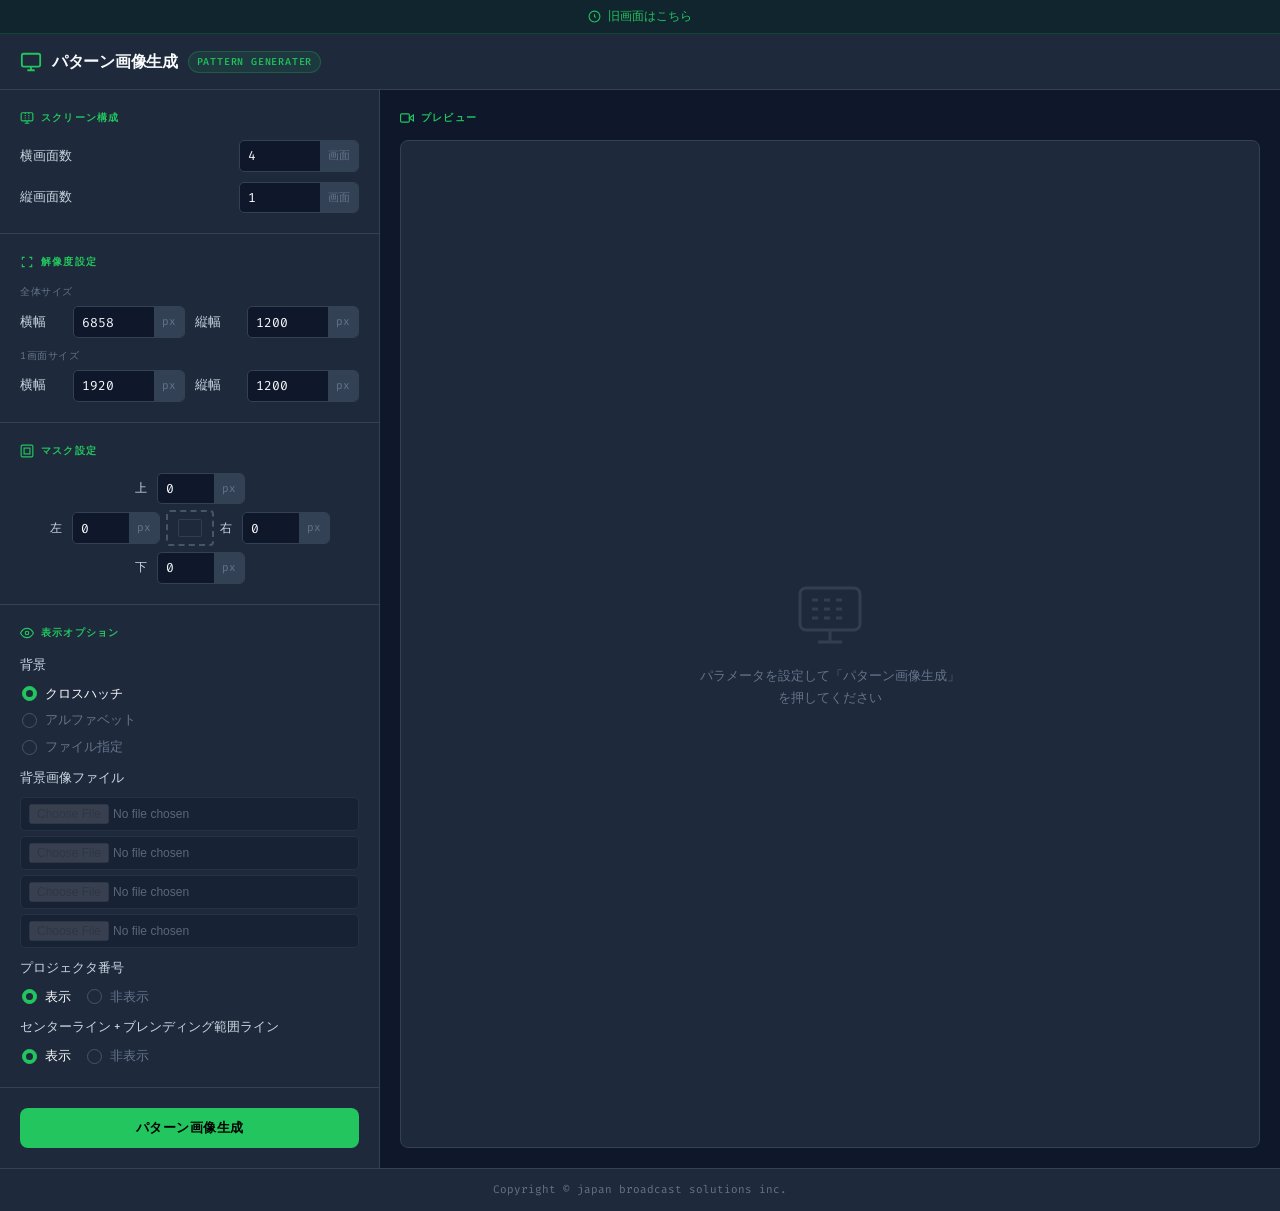
==== commit 582bacf2: "コピーライト表示用フッター追加" ====
--- a/index.html
+++ b/index.html
@@ -11,7 +11,7 @@
         href="https://fonts.googleapis.com/css2?family=Fira+Code:wght@400;500;600;700&family=Fira+Sans:wght@300;400;500;600&display=swap"
         rel="stylesheet" />
     <link rel="icon" href="favicon.ico" />
-    <link rel="stylesheet" href="./css/style.css" />
+    <link rel="stylesheet" href="./css/style.css?date=260408" />
     <script src="./js/PatternGenerator.js?date=240912"></script>
 </head>
 
@@ -298,6 +298,12 @@
             </section>
 
         </div><!-- /.main -->
+
+        <!-- フッター -->
+        <footer class="footer">
+            <p>Copyright &copy; japan broadcast solutions inc.</p>
+        </footer>
+
     </div><!-- /.app -->
 </body>
 
--- a/css/style.css
+++ b/css/style.css
@@ -136,6 +136,24 @@
 }
 
 /* ============================================================
+   Footer
+   ============================================================ */
+.footer {
+    background: var(--panel);
+    border-top: 1px solid var(--border);
+    padding: 12px 20px;
+    text-align: center;
+    flex-shrink: 0;
+}
+
+.footer p {
+    font-family: 'Fira Code', monospace;
+    font-size: 11px;
+    color: var(--text-muted);
+    margin: 0;
+}
+
+/* ============================================================
    Main Layout
    ============================================================ */
 .main {
